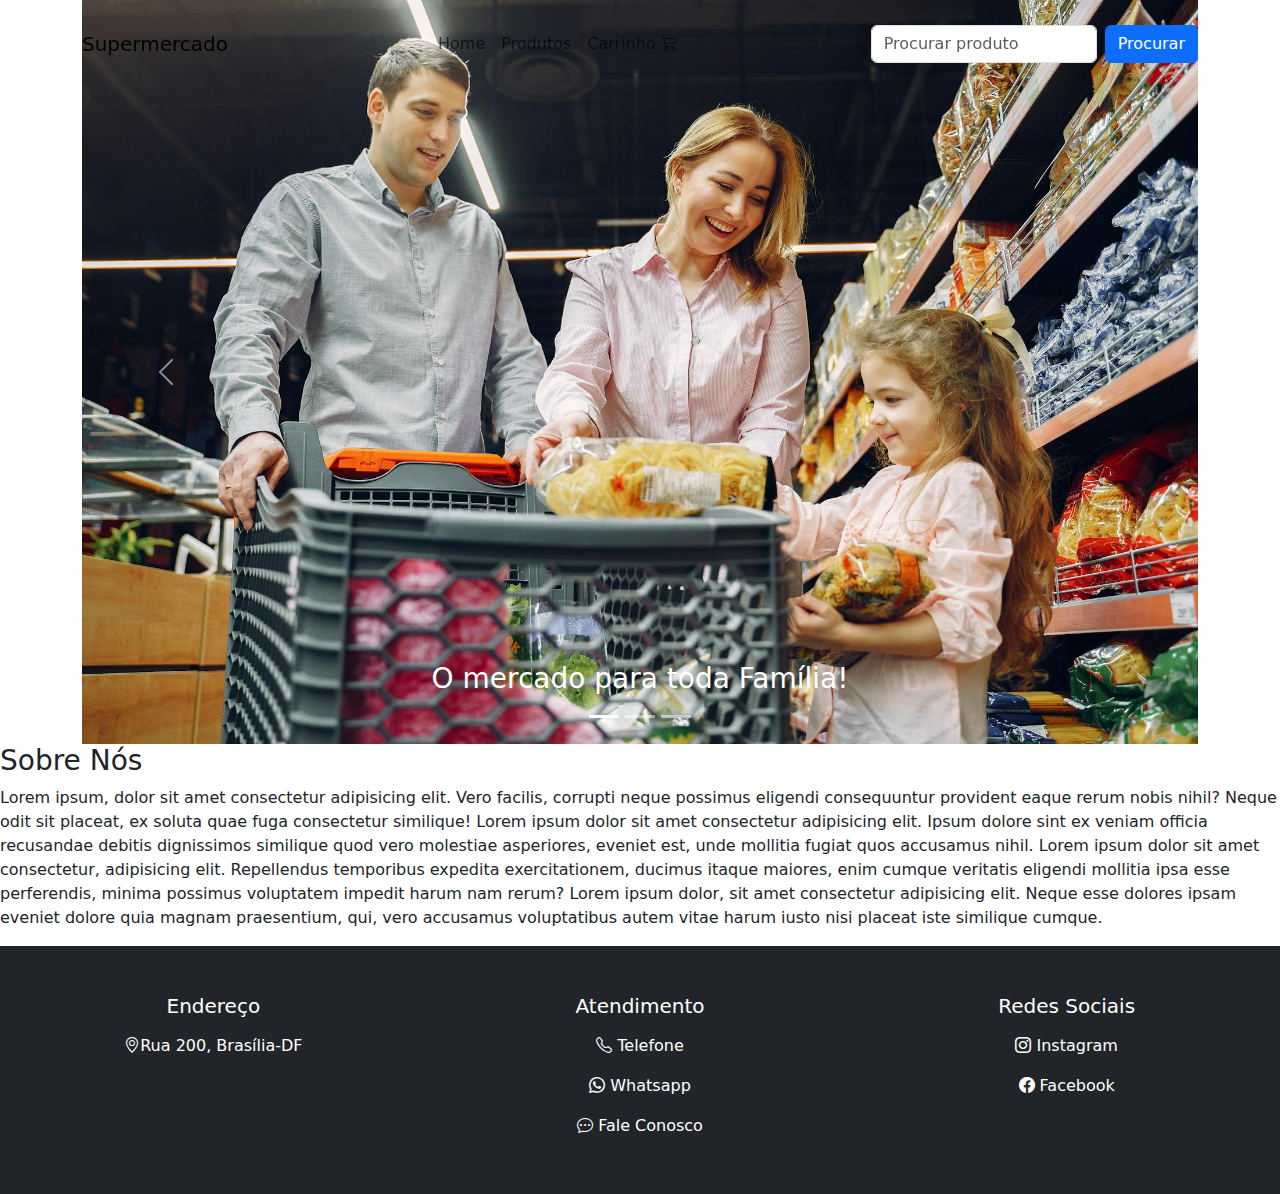
==== index.html @ 56af54ef "Merge pull request #8 from aysllanpereira/develop" ====
<!DOCTYPE html>
<html lang="pt-br">
<head>
    <meta charset="UTF-8">
    <meta name="viewport" content="width=device-width, initial-scale=1.0">
    <link href="https://cdn.jsdelivr.net/npm/bootstrap@5.3.3/dist/css/bootstrap.min.css" rel="stylesheet" integrity="sha384-QWTKZyjpPEjISv5WaRU9OFeRpok6YctnYmDr5pNlyT2bRjXh0JMhjY6hW+ALEwIH" crossorigin="anonymous">
    <link rel="stylesheet" href="https://cdn.jsdelivr.net/npm/bootstrap-icons@1.11.3/font/bootstrap-icons.min.css">
    <link rel="stylesheet" href="assets/CSS/estilos.css">
    <link rel="shortcut icon" href="Assets/IMG/carrinho-de-supermercado.png" type="image/x-icon">
    <title>Mercado Senac</title>
</head>
<body>
    <header id="section1">
        <nav class="navbar navbar-expand-lg fixed-top" id="navbar">
            <div class="container py-3">
                <a href="#" class="navbar-brand">
                    <span>Supermercado</span>
                </a>
                <button class="navbar-toggler" type="button" data-bs-toggle="collapse" data-bs-target="#navbar-items" aria-controls="navbar-items" aria-expanded="false" aria-label="Toggle navigation">
                <i class="bi bi-list"></i>
                </button>
                <div class="collapse navbar-collapse" id="navbar-items">
                    <div class="navbar-nav mx-auto">
                        <ul class="navbar-nav me-auto mb-2 mb-lg-0">
                            <li class="nav-item">
                                <a href="#section1" class="nav-link" aria-current="page" id="home" onclick="exibirHome()">Home</a>
                            </li>
                            <li class="nav-item">
                                <a href="#section2" class="nav-link" id="pesquisar" onclick="consultProd()">Produtos</a>
                            </li>
                            <li class="nav-item">
                                <a href="#" class="nav-link" id="cart-icon">Carrinho <i class="bi bi-cart3"></i></a>
                            </li>
                        </ul>
                    </div>
                    <form class="d-flex">
                        <input class="form-control me-2" type="text" placeholder="Procurar produto" id="pesquisarProd">
                        <button class="btn btn-primary" type="button" onclick="pesquisarProduto()">Procurar</button>
                    </form>
                </div>
            </div>
        </nav>
    </header>

    <main>

        <section class="carrossel" id="carrosel">
            <div class="container" id="slider-container">
                <div class="carousel slide" id="slider" data-bs-ride="carousel">
                    <div class="carousel-indicators">
                        <button type="button" class="active" data-bs-target="#slider" data-bs-slide-to="0" aria-current="true" aria-label="Slide 1"></button>
                        <button type="button" data-bs-target="#slider" data-bs-slide-to="1" aria-label="Slide 2"></button>
                        <button type="button" data-bs-target="#slider" data-bs-slide-to="2" aria-label="Slide 3"></button>
                    </div>
                    <div class="carousel-inner">
                        <div class="carousel-item active img">
                            <img src="Assets/IMG/familia.jpg" alt="Família" class="d-block w-100">
                            <div class="carousel-caption">
                                <h3>O mercado para toda Família!</h3>
                            </div>
                        </div>
                        <div class="carousel-item img">
                            <img src="Assets/IMG/frutas.jpg" alt="Frutas" class="d-block w-100">
                            <div class="carousel-caption">
                                <h3>Terça das Frutas</h3>
                            </div>
                        </div>
                        <div class="carousel-item img">
                            <img src="Assets/IMG/doces.jpg" alt="Doces" class="d-block w-100">
                            <div class="carousel-caption">
                                <h3>Quarta dos Doces</h3>
                            </div>
                        </div>
                    </div>
                    <button class="carousel-control-prev" type="button" data-bs-target="#slider" data-bs-slide="prev">
                    <i class="bi bi-chevron compact-left"></i>
                    <span class="carousel-control-prev-icon button-prev" aria-hidden="true"></span>
                    <span class="visually-hidden text-white">Previous</span>
                    </button>
                    <button class="carousel-control-next" type="button" data-bs-target="#slider" data-bs-slide="prev">
                    <i class="bi bi-chevron compact-right"></i>
                    <span class="carousel-control-next-icon button-next" aria-hidden="true"></span>
                    <span class="visually-hidden text-white">Next</span>
                    </button>
                </div>
            </div>
        </section>

        <div id="cart-modal" class="modal fade" tabindex="-1">
            <div class="modal-dialog modal-dialog-centered">
                <div class="modal-content">
                    <div class="modal-header">
                        <h5 class="modal-title">Carrinho de Compras</h5>
                        <button type="button" class="btn-close" data-bs-dismiss="modal" aria-label="Close"></button>
                    </div>
                    <div class="modal-body">
                        <ul id="cart-items" class="list-group"></ul>
                        <hr>
                        <div>Total: R$ <span id="cart-total">0.00</span></div>
                    </div>
                    <div class="modal-footer">
                        <button type="button" class="btn btn-secondary" data-bs-dismiss="modal">Fechar</button>
                        <button type="button" class="btn btn-primary" id="checkout-btn">Finalizar Compra</button>
                    </div>
                </div>
            </div>
        </div>

        <section id="prods" style="display: none;">
            <div class="text" id="descProd">
                <h2>Produtos</h2>
            </div>
            <div class="prod-inline"></div>
        </section>

        <div class="desc" id="idDesc">
            <h3>Sobre Nós</h3>
            <div class="texto">
                <p>Lorem ipsum, dolor sit amet consectetur adipisicing elit. Vero facilis, corrupti neque possimus eligendi consequuntur 
                    provident eaque rerum nobis nihil? Neque odit sit placeat, ex soluta quae fuga consectetur similique! Lorem ipsum 
                    dolor sit amet consectetur adipisicing elit. Ipsum dolore sint ex veniam officia recusandae debitis dignissimos similique 
                    quod vero molestiae asperiores, eveniet est, unde mollitia fugiat quos accusamus nihil. Lorem ipsum dolor sit amet 
                    consectetur, adipisicing elit. Repellendus temporibus expedita exercitationem, ducimus itaque maiores, enim cumque
                     veritatis eligendi mollitia ipsa esse perferendis, minima possimus voluptatem impedit harum nam rerum? Lorem ipsum 
                     dolor, sit amet consectetur adipisicing elit. Neque esse dolores ipsam eveniet dolore quia magnam praesentium, qui,
                      vero accusamus voluptatibus autem vitae harum iusto nisi placeat iste similique cumque.</p> 
            </div>
        </div>

    </main>

    <footer class="container-fluid text-white bg-dark">
        <div class="row pt-5 pb-5 align-items-start justify-content-center">
            <section class="col-md-4 text-center">
                <h5>Endereço</h5>
                <ul class="nav flex-column">
                    <li class="nav-item">
                        <a href="" class="nav-link text-white"><i class="bi bi-geo-alt"></i>Rua 200, Brasília-DF</a>
                    </li>
                </ul>
            </section>
            <section class="col-md-4 text-center">
                <h5>Atendimento</h5>
                <ul class="nav flex-column">
                    <li class="nav-item">
                        <a href="#" class="nav-link text-white"><i class="bi bi-telephone"></i> Telefone</a>
                    </li>
                    <li class="nav-item">
                        <a href="#" class="nav-link text-white"><i class="bi bi-whatsapp"></i> Whatsapp</a>
                    </li>
                    <li class="nav-item">
                        <a href="#" class="nav-link text-white"><i class="bi bi-chat-dots"></i> Fale Conosco</a>
                    </li>
                </ul>
            </section>
            <section class="col-md-4 text-center">
                <h5>Redes Sociais</h5>
                <ul class="nav flex-column">
                    <li class="nav-item">
                        <a href="#" class="nav-link text-white"><i class="bi bi-instagram"></i> Instagram</a>
                    </li>
                    <li class="nav-item">
                        <a href="#" class="nav-link text-white"><i class="bi bi-facebook"></i> Facebook</a>
                    </li>
                </ul>
            </section>
        </div>
    </footer>
    <!-- js bootstrap -->
    <script src="https://cdn.jsdelivr.net/npm/bootstrap@5.3.3/dist/js/bootstrap.bundle.min.js" integrity="sha384-YvpcrYf0tY3lHB60NNkmXc5s9fDVZLESaAA55NDzOxhy9GkcIdslK1eN7N6jIeHz" crossorigin="anonymous"></script>

    <!-- meu js -->
    <script src="Assets/JS/cart.js"></script>
    <script src="Assets/JS/prod.js"></script>
</body>
</html>
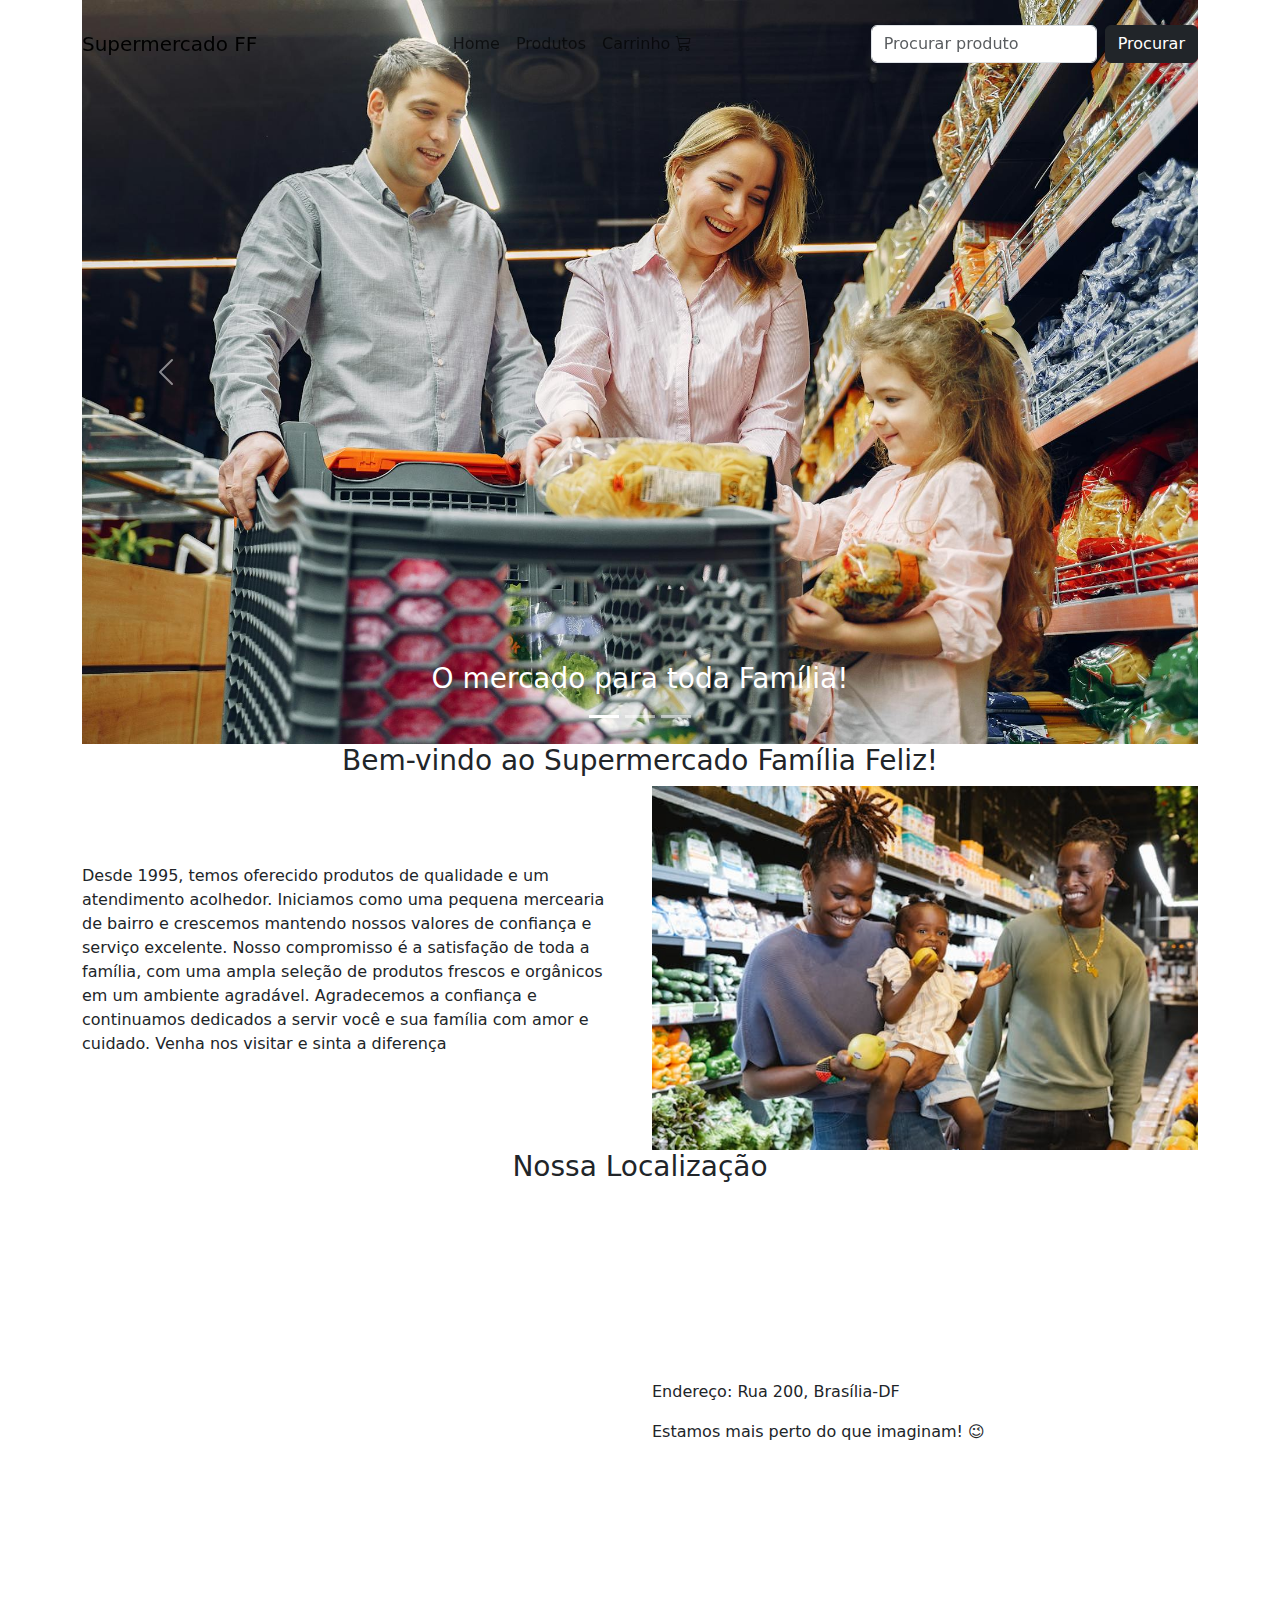
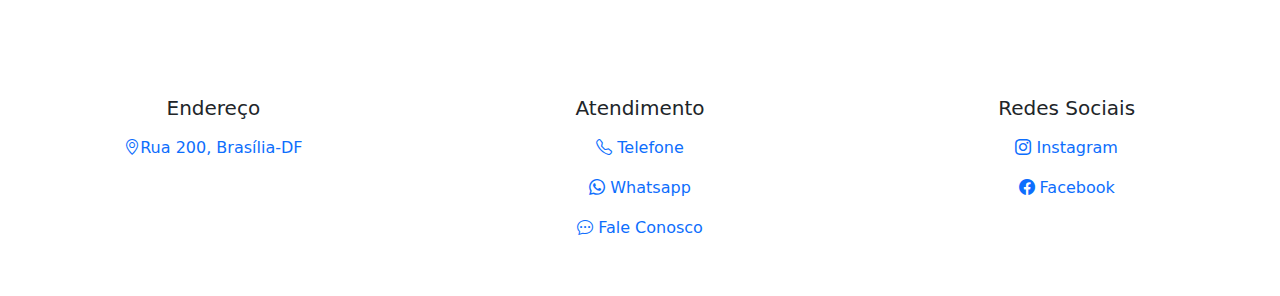
==== commit 5012a761: "Alterando cor e inserindo mais conteúdo na página" ====
--- a/index.html
+++ b/index.html
@@ -7,14 +7,14 @@
     <link rel="stylesheet" href="https://cdn.jsdelivr.net/npm/bootstrap-icons@1.11.3/font/bootstrap-icons.min.css">
     <link rel="stylesheet" href="assets/CSS/estilos.css">
     <link rel="shortcut icon" href="Assets/IMG/carrinho-de-supermercado.png" type="image/x-icon">
-    <title>Mercado Senac</title>
+    <title>Supermercado Família Feliz</title>
 </head>
 <body>
     <header id="section1">
         <nav class="navbar navbar-expand-lg fixed-top" id="navbar">
             <div class="container py-3">
                 <a href="#" class="navbar-brand">
-                    <span>Supermercado</span>
+                    <span>Supermercado FF</span>
                 </a>
                 <button class="navbar-toggler" type="button" data-bs-toggle="collapse" data-bs-target="#navbar-items" aria-controls="navbar-items" aria-expanded="false" aria-label="Toggle navigation">
                 <i class="bi bi-list"></i>
@@ -35,7 +35,7 @@
                     </div>
                     <form class="d-flex">
                         <input class="form-control me-2" type="text" placeholder="Procurar produto" id="pesquisarProd">
-                        <button class="btn btn-primary" type="button" onclick="pesquisarProduto()">Procurar</button>
+                        <button class="btn btn-dark" type="button" onclick="pesquisarProduto()">Procurar</button>
                     </form>
                 </div>
             </div>
@@ -44,6 +44,7 @@
 
     <main>
 
+        <!-- carrosel -->
         <section class="carrossel" id="carrosel">
             <div class="container" id="slider-container">
                 <div class="carousel slide" id="slider" data-bs-ride="carousel">
@@ -86,6 +87,7 @@
             </div>
         </section>
 
+        <!-- carrinho -->
         <div id="cart-modal" class="modal fade" tabindex="-1">
             <div class="modal-dialog modal-dialog-centered">
                 <div class="modal-content">
@@ -106,6 +108,7 @@
             </div>
         </div>
 
+        <!-- área de produtos -->
         <section id="prods" style="display: none;">
             <div class="text" id="descProd">
                 <h2>Produtos</h2>
@@ -113,29 +116,48 @@
             <div class="prod-inline"></div>
         </section>
 
-        <div class="desc" id="idDesc">
-            <h3>Sobre Nós</h3>
-            <div class="texto">
-                <p>Lorem ipsum, dolor sit amet consectetur adipisicing elit. Vero facilis, corrupti neque possimus eligendi consequuntur 
-                    provident eaque rerum nobis nihil? Neque odit sit placeat, ex soluta quae fuga consectetur similique! Lorem ipsum 
-                    dolor sit amet consectetur adipisicing elit. Ipsum dolore sint ex veniam officia recusandae debitis dignissimos similique 
-                    quod vero molestiae asperiores, eveniet est, unde mollitia fugiat quos accusamus nihil. Lorem ipsum dolor sit amet 
-                    consectetur, adipisicing elit. Repellendus temporibus expedita exercitationem, ducimus itaque maiores, enim cumque
-                     veritatis eligendi mollitia ipsa esse perferendis, minima possimus voluptatem impedit harum nam rerum? Lorem ipsum 
-                     dolor, sit amet consectetur adipisicing elit. Neque esse dolores ipsam eveniet dolore quia magnam praesentium, qui,
-                      vero accusamus voluptatibus autem vitae harum iusto nisi placeat iste similique cumque.</p> 
+        <!-- descrição -->
+        <div class="desc container" id="idDesc">
+            <div class="row align-items-center">
+                <h3 class="text-center">Bem-vindo ao Supermercado Família Feliz!</h3>
+                <div class="col-md-6">
+                    <div class="texto">
+                        <p>Desde 1995, temos oferecido produtos de qualidade e um atendimento acolhedor. Iniciamos como uma pequena mercearia de bairro e crescemos mantendo nossos valores de confiança e serviço excelente. Nosso compromisso é a satisfação de toda a família, com uma ampla seleção de produtos frescos e orgânicos em um ambiente agradável. Agradecemos a confiança e continuamos dedicados a servir você e sua família com amor e cuidado. Venha nos visitar e sinta a diferença</p> 
+                    </div>
+                </div>
+                <div class="col-md-6">
+                    <img src="Assets/IMG/pexels-greta-hoffman-9706144.jpg" alt="Família" class="img-fluid">
+                </div>
+            </div>
+        </div>
+
+        <!-- localização -->
+        <div class="loc container" id="loc">
+            <div class="row align-items-center">
+                <h3 class="text-center" id="text">Nossa Localização</h3>
+                <div class="col-md-6">
+                    <iframe
+                    width="100%"
+                    src="https://www.google.com/maps/embed?pb=!1m18!1m12!1m3!1d7476.4115143508725!2d-54.58602051703828!3d-20.45674056051272!2m3!1f0!2f0!3f0!3m2!1i1024!2i768!4f13.1!3m3!1m2!1s0x9486e8954ac0b10d%3A0x7149aba0cb5688b8!2sShopping%20Campo%20Grande!5e0!3m2!1sen!2sbr!4v1688840244482!5m2!1sen!2sbr" width="600" height="450" style="border:0;" allowfullscreen="" loading="lazy" referrerpolicy="no-referrer-when-downgrade">
+                </iframe>
+                </div>
+                <div class="col-md-6">
+                    <p>Endereço: Rua 200, Brasília-DF</p>
+                    <p>Estamos mais perto do que imaginam! &#128521</p>
+                </div>
             </div>
         </div>
 
     </main>
 
-    <footer class="container-fluid text-white bg-dark">
+    <!-- rodapé -->
+    <footer class="container-fluid">
         <div class="row pt-5 pb-5 align-items-start justify-content-center">
             <section class="col-md-4 text-center">
                 <h5>Endereço</h5>
                 <ul class="nav flex-column">
                     <li class="nav-item">
-                        <a href="" class="nav-link text-white"><i class="bi bi-geo-alt"></i>Rua 200, Brasília-DF</a>
+                        <a href="" class="nav-link"><i class="bi bi-geo-alt"></i>Rua 200, Brasília-DF</a>
                     </li>
                 </ul>
             </section>
@@ -143,13 +165,13 @@
                 <h5>Atendimento</h5>
                 <ul class="nav flex-column">
                     <li class="nav-item">
-                        <a href="#" class="nav-link text-white"><i class="bi bi-telephone"></i> Telefone</a>
+                        <a href="#" class="nav-link"><i class="bi bi-telephone"></i> Telefone</a>
                     </li>
                     <li class="nav-item">
-                        <a href="#" class="nav-link text-white"><i class="bi bi-whatsapp"></i> Whatsapp</a>
+                        <a href="#" class="nav-link"><i class="bi bi-whatsapp"></i> Whatsapp</a>
                     </li>
                     <li class="nav-item">
-                        <a href="#" class="nav-link text-white"><i class="bi bi-chat-dots"></i> Fale Conosco</a>
+                        <a href="#" class="nav-link"><i class="bi bi-chat-dots"></i> Fale Conosco</a>
                     </li>
                 </ul>
             </section>
@@ -157,10 +179,10 @@
                 <h5>Redes Sociais</h5>
                 <ul class="nav flex-column">
                     <li class="nav-item">
-                        <a href="#" class="nav-link text-white"><i class="bi bi-instagram"></i> Instagram</a>
+                        <a href="#" class="nav-link"><i class="bi bi-instagram"></i> Instagram</a>
                     </li>
                     <li class="nav-item">
-                        <a href="#" class="nav-link text-white"><i class="bi bi-facebook"></i> Facebook</a>
+                        <a href="#" class="nav-link"><i class="bi bi-facebook"></i> Facebook</a>
                     </li>
                 </ul>
             </section>
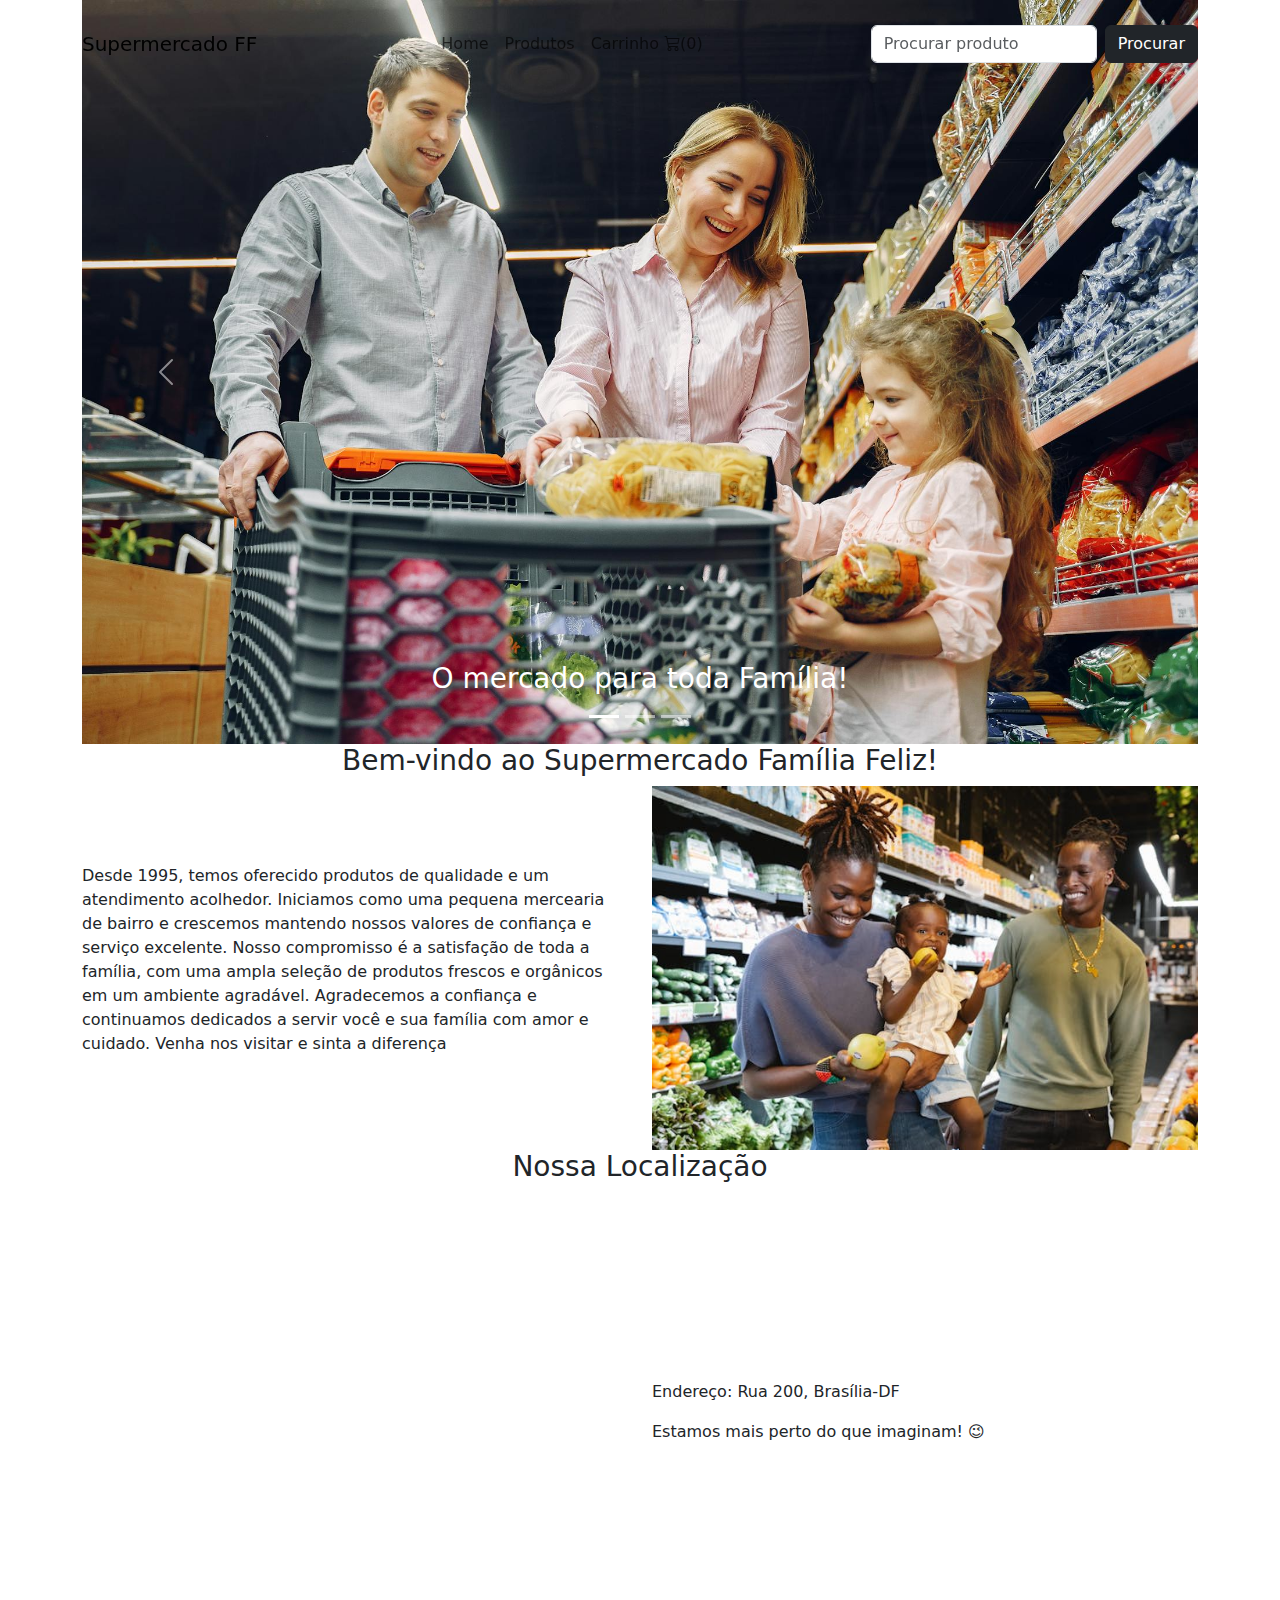
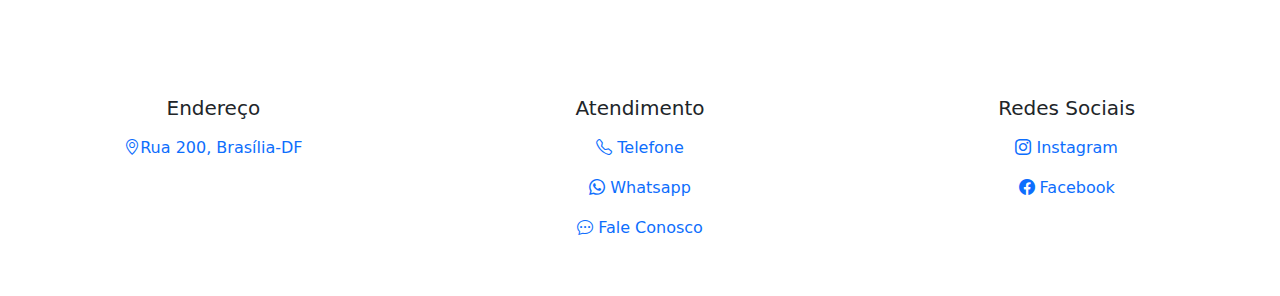
==== commit b886e84f: "Atualizando a cor, fonte e carrinho de compras" ====
--- a/index.html
+++ b/index.html
@@ -29,7 +29,7 @@
                                 <a href="#section2" class="nav-link" id="pesquisar" onclick="consultProd()">Produtos</a>
                             </li>
                             <li class="nav-item">
-                                <a href="#" class="nav-link" id="cart-icon">Carrinho <i class="bi bi-cart3"></i></a>
+                                <a href="#" class="nav-link" id="cart-icon">Carrinho <i class="bi bi-cart3"></i>(<span id="prodCart">0</span>)</a>
                             </li>
                         </ul>
                     </div>
@@ -102,11 +102,13 @@
                     </div>
                     <div class="modal-footer">
                         <button type="button" class="btn btn-secondary" data-bs-dismiss="modal">Fechar</button>
-                        <button type="button" class="btn btn-primary" id="checkout-btn">Finalizar Compra</button>
-                    </div>
-                </div>
-            </div>
-        </div>
+                        <button type="button" class="btn btn-primary" id="checkout-btn" onclick="comprar()">Finalizar Compra</button>
+                    </div>
+                </div>
+            </div>
+        </div>
+
+        <div class="dados"></div>
 
         <!-- área de produtos -->
         <section id="prods" style="display: none;">
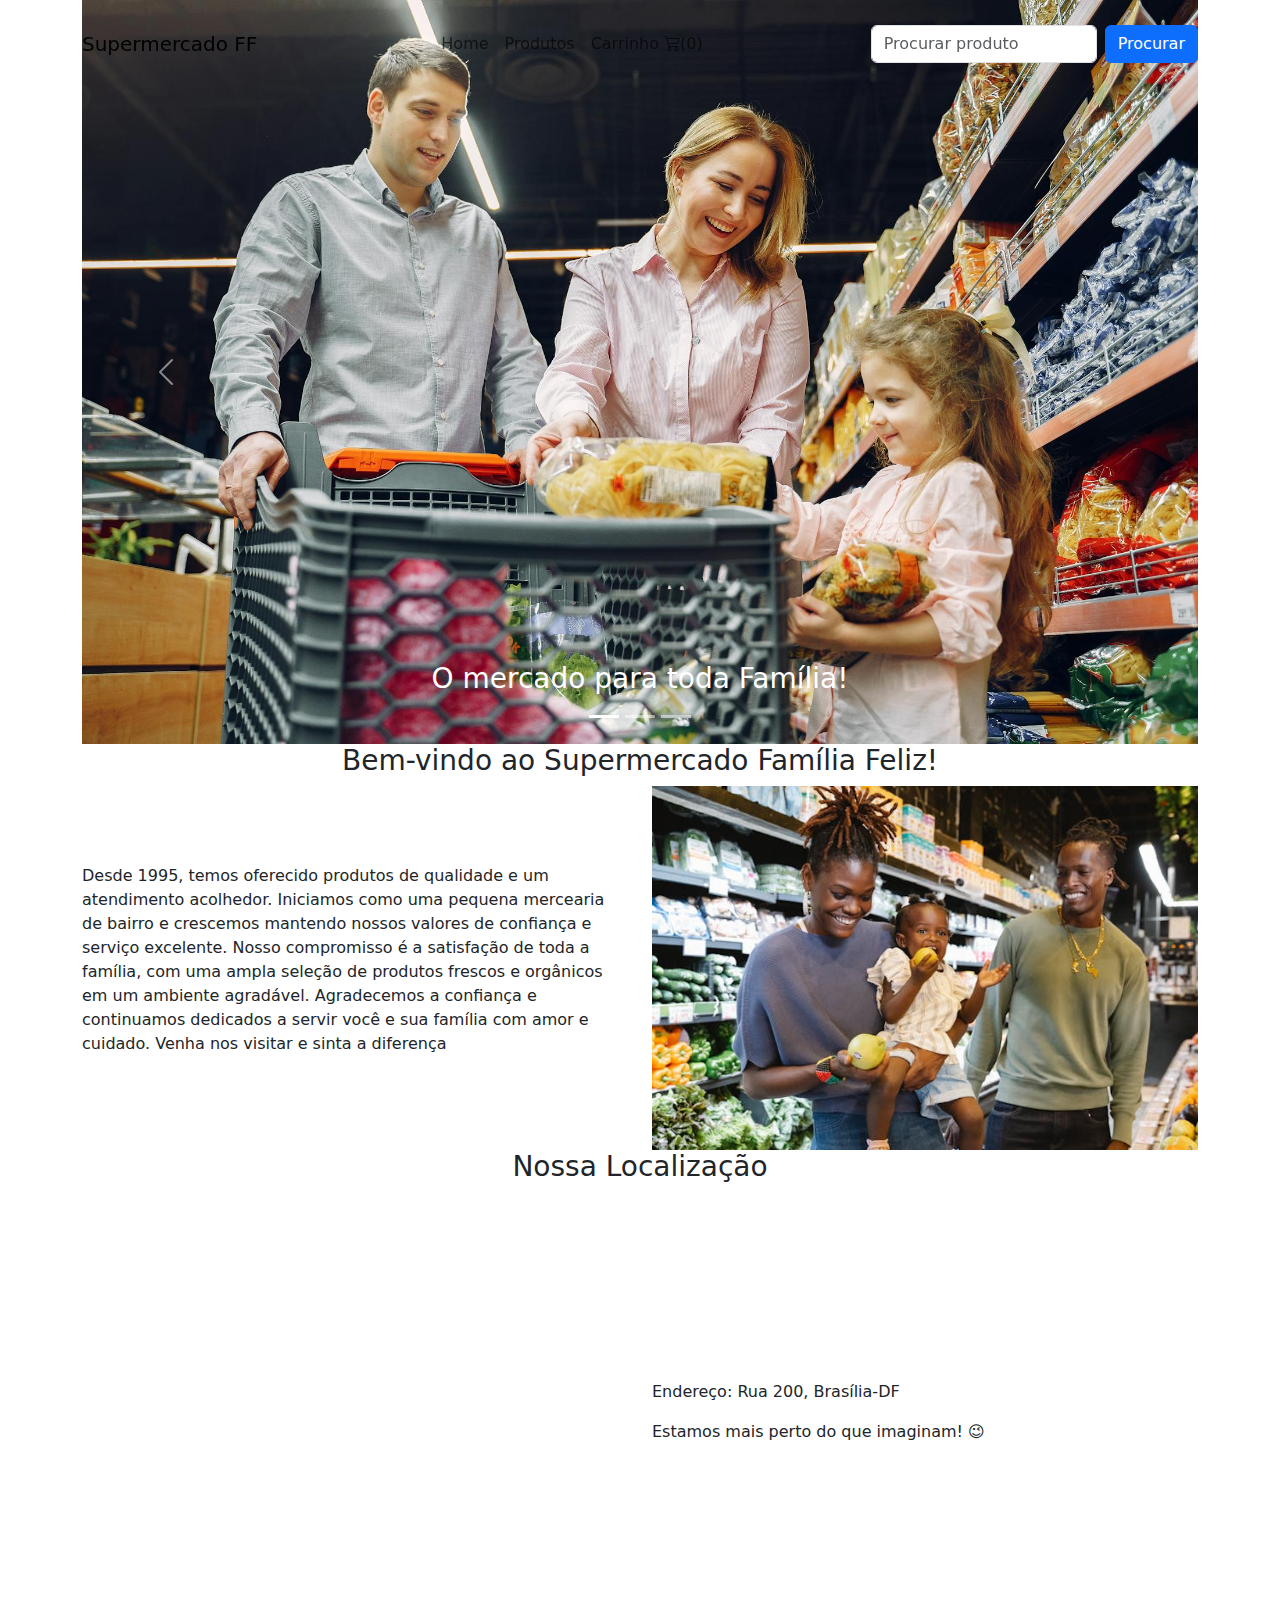
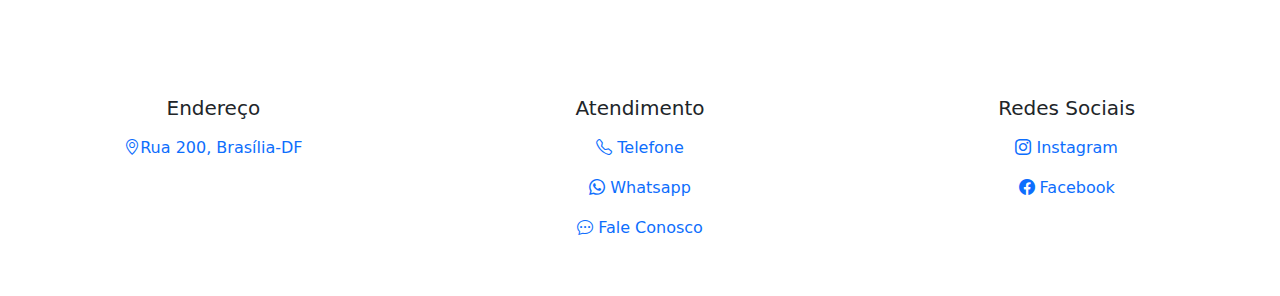
==== commit b0d5e942: "Opção de pagamento, desabilitar e habilitar botão" ====
--- a/index.html
+++ b/index.html
@@ -35,7 +35,7 @@
                     </div>
                     <form class="d-flex">
                         <input class="form-control me-2" type="text" placeholder="Procurar produto" id="pesquisarProd">
-                        <button class="btn btn-dark" type="button" onclick="pesquisarProduto()">Procurar</button>
+                        <button class="btn btn-primary" type="button" onclick="pesquisarProduto()">Procurar</button>
                     </form>
                 </div>
             </div>
@@ -99,10 +99,30 @@
                         <ul id="cart-items" class="list-group"></ul>
                         <hr>
                         <div>Total: R$ <span id="cart-total">0.00</span></div>
+                        <form id="checkout-form" style="display: none;">
+                            <div class="mb-3">
+                                <label for="user-name" class="form-label">Nome:</labe>
+                                <input type="text" name="nome" id="user-name" class="form-control" required>
+                            </div>
+                            <div class="mb-3">
+                                <label for="user-name" class="form-label">Endereço:</label>
+                                <input type="text" name="nome" id="user-address" class="form-control" required>
+                            </div>
+                            <div class="mb-3">
+                                <label for="user-payment" class="form-label">Forma de Pagamento:</label>
+                                <select name="pagamento" id="payment" class="form-select" required>
+                                    <option value="crédito">Crédito</option>
+                                    <option value="débito">Débito</option>
+                                    <option value="pix">Pix</option>
+                                </select>
+                            </div>
+
+                        </form>
                     </div>
                     <div class="modal-footer">
                         <button type="button" class="btn btn-secondary" data-bs-dismiss="modal">Fechar</button>
-                        <button type="button" class="btn btn-primary" id="checkout-btn" onclick="comprar()">Finalizar Compra</button>
+                        <button type="button" class="btn btn-primary" id="checkout-btn" onclick="mostrarFormulario()">Comprar</button>
+                        <button type="button" class="btn btn-success" id="confirm-btn" style="display: none;" onclick="comprar()">Confirmar Compra</button>
                     </div>
                 </div>
             </div>
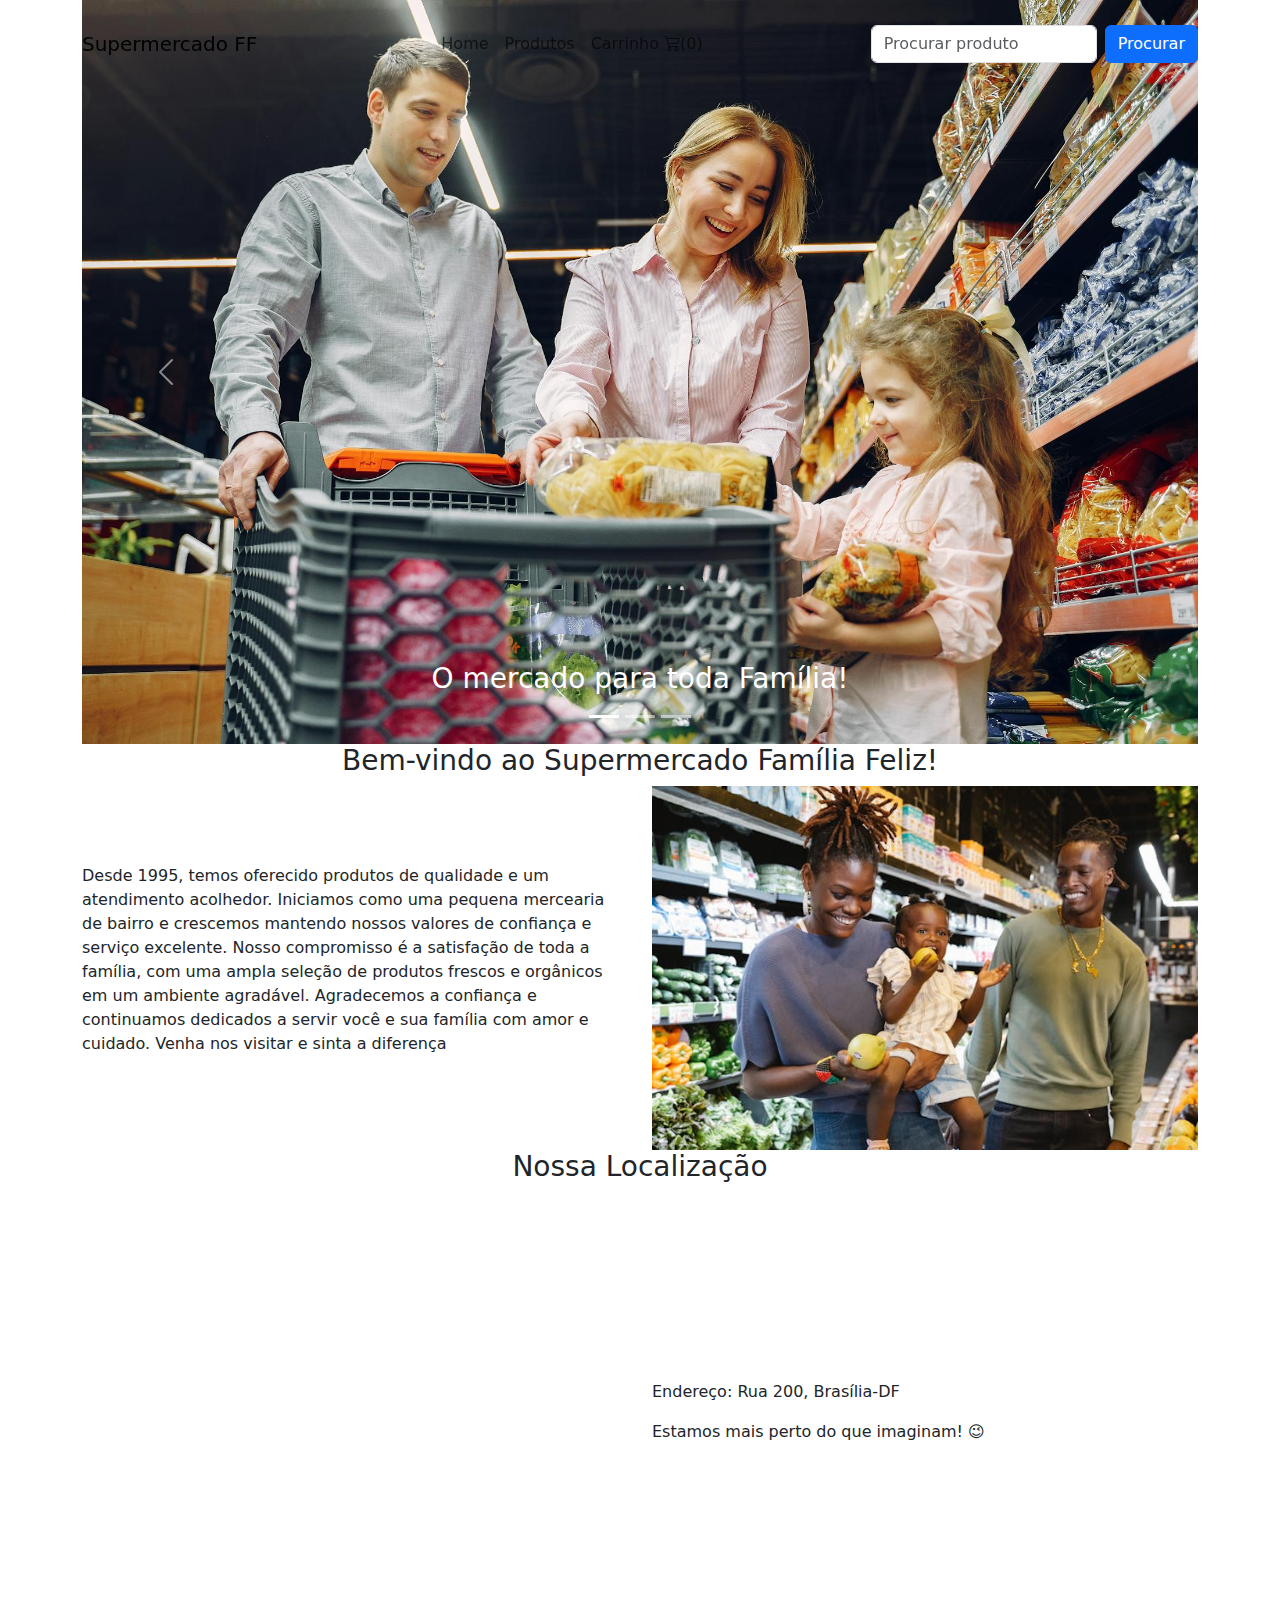
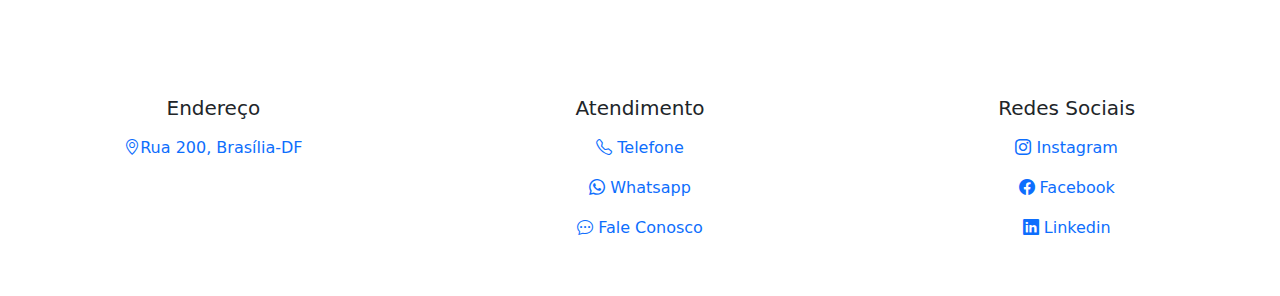
==== commit f9d6889a: "Linkando as redes sociais" ====
--- a/index.html
+++ b/index.html
@@ -89,6 +89,16 @@
 
         <!-- carrinho -->
         <div id="cart-modal" class="modal fade" tabindex="-1">
+                    <!-- alertas -->
+            <div class="alert alert-success text-center" role="alert" style="display: none;" id="alertSuccess">
+                Compra finalizada com sucesso, volte sempre!
+            </div>
+            <div class="alert alert-danger text-center" role="alert" style="display: none;" id="alertErro">
+                Ops! Deu erro, tente novamente mais tarde!
+            </div>
+            <div class="alert alert-warning text-center" role="alert" style="display: none;" id="alertInfo">
+                Por favor, preencha todos os dados!
+            </div>
             <div class="modal-dialog modal-dialog-centered">
                 <div class="modal-content">
                     <div class="modal-header">
@@ -111,6 +121,7 @@
                             <div class="mb-3">
                                 <label for="user-payment" class="form-label">Forma de Pagamento:</label>
                                 <select name="pagamento" id="payment" class="form-select" required>
+                                    <option value=""></option>
                                     <option value="crédito">Crédito</option>
                                     <option value="débito">Débito</option>
                                     <option value="pix">Pix</option>
@@ -201,10 +212,13 @@
                 <h5>Redes Sociais</h5>
                 <ul class="nav flex-column">
                     <li class="nav-item">
-                        <a href="#" class="nav-link"><i class="bi bi-instagram"></i> Instagram</a>
-                    </li>
-                    <li class="nav-item">
-                        <a href="#" class="nav-link"><i class="bi bi-facebook"></i> Facebook</a>
+                        <a href="https://www.instagram.com/aysllan_san/" target="_blank" class="nav-link"><i class="bi bi-instagram"></i> Instagram</a>
+                    </li>
+                    <li class="nav-item">
+                        <a href="https://www.facebook.com/aysllan.santos.3" target="_blank" class="nav-link"><i class="bi bi-facebook"></i> Facebook</a>
+                    </li>
+                    <li class="nav-item">
+                        <a href="https://www.linkedin.com/in/aysllan-santos/" target="_blank" class="nav-link"><i class="bi bi-linkedin"></i> Linkedin</a>
                     </li>
                 </ul>
             </section>
